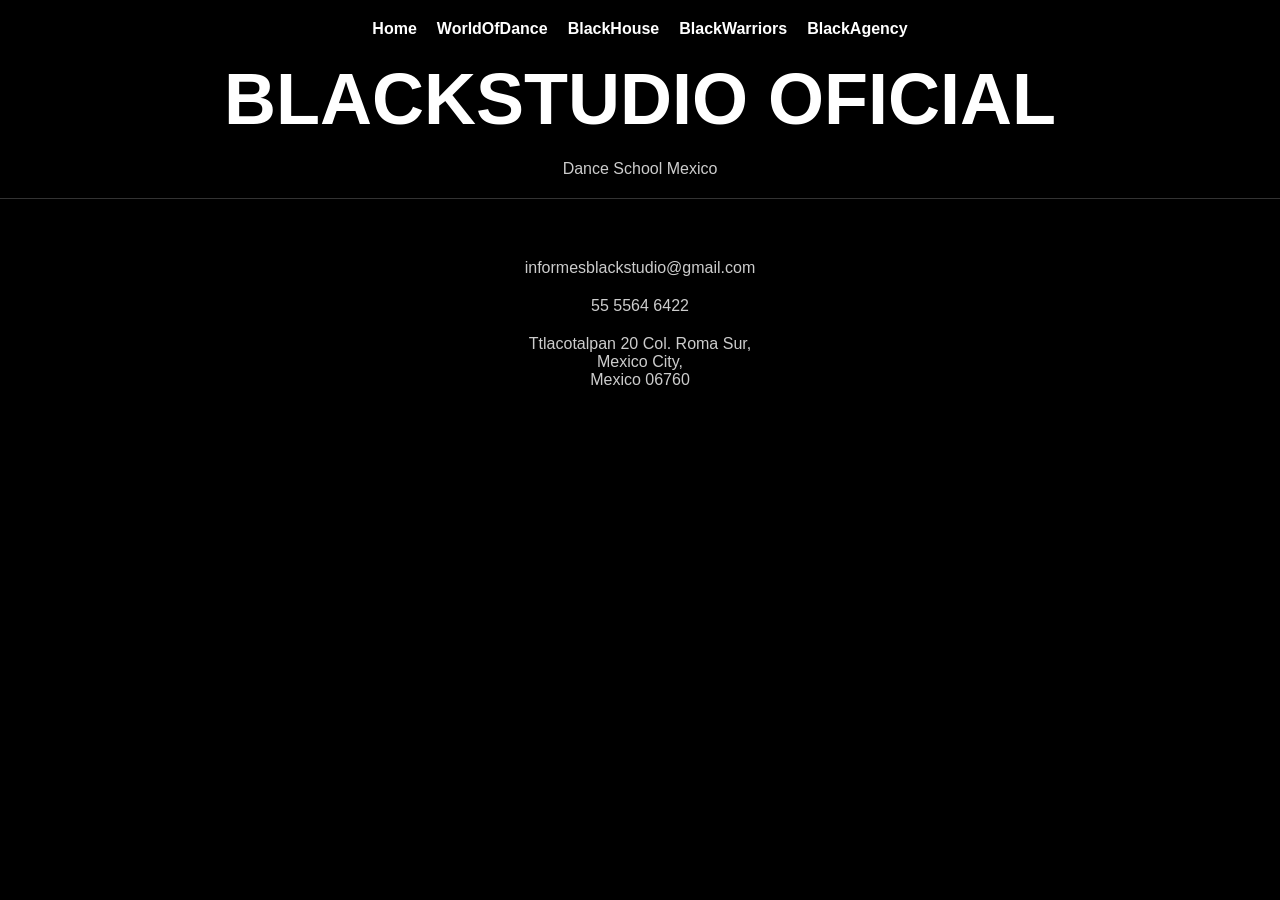
==== index.html @ 1b82772d "Initial commit - Blackstudio prototype" ====
<!-- Blackstudio Website Prototype -->
<!-- Declaring HTML5 type document -->
<!DOCTYPE html>
<!--  -->

<!-- HTML content framework -->
<html>

<!-- Metadata: Contains document information, not displayed on website -->
<head>
  <!-- Browser tab title and search result title -->
  <title> BLACKSTUDIO oficial</title>
  <!--  Self-closing meta tag for metadata: <meta attribute="value"> -->
  <meta charset = "UTF-8">
  <meta name="viewport" content="width=device-width, initial-scale=1.0">
  <!-- Link to external CSS file -->
  <link rel="stylesheet" href="style.css">
</head>

<!-- Webpage visible content -->
<body>

  <!-- INTRODUCTION -->
  
  <!-- Introductory content -->
  <header>
    <!-- Set of navigation links / navigation menus-->
    <nav>
      <!-- unordered list (bullet points) -->
      <ul>
      <!-- anchor link <a> starts the link element -->
      <li><a href="/home/">Home</a></li>
        <li><a href="/worldofdance/">WorldOfDance</a></li>
        <li><a href="/blackhouse/">BlackHouse</a></li>
        <li><a href="/blackwarriors/">BlackWarriors</a></li>
        <li><a href="/blackgency/">BlackAgency</a></li>
      </ul>
    </nav>
  </header>
    
  <!-- TITLE SECTION -->
  
  <!-- Division/Container grouping elements together -->
  <div>
    <!-- Title -->
    <h1>BLACKSTUDIO oficial</h1>
    <!-- Paragraph -->
    <p>Dance School Mexico</p>
  </div>
  
  <!-- INSTAGRAM FEED -->
  
  <!-- Division/Container  -->
  <!-- -->
  <!-- data-key: Custom data attribute (user-defined) used by JapaScript widget (mini appplication) -->
  <!-- class attribute: ft ("fouita") for css styling or JavaScript selection -->
  <!-- id: unique identifier name to define variabe name -->
  <div data-key="Dark Instagram Feed  " class="ft" id="ftfe1aa3b"></div>
  <!-- script tag calling code content from another JavaScript File-->
  <script src="https://wdg.fouita.com/widgets/0x3df976.js"></script>
 
  <!-- FOOTER SECTION -->
  <footer>
  
    <p>informesblackstudio@gmail.com</p>
    <p>55 5564 6422</p>
    <p>
    Ttlacotalpan 20 Col. Roma Sur, <br>
    Mexico City, <br>
    Mexico 06760
    </p>
    
  </footer> 
  
</body>

</html>
---- style.css ----
/* style.css - Blackstudio Official Styles */

/* RESET DEFAULT STYLE
 * Universal selector * -> selects ALL elements on page
 * margin: spacing between <div> boxes [Box 1]    ← 20px space →    [Box 2]
   ↑                          ↑
   └── Extra space around each box
 * padding: Space inside an element between content and its border ┌─────────────────────┐
│                     │ ← 20px padding
│    Text content     │
│                     │
└─────────────────────┘
  ↑ Border
  
 * box-sizing: border-box --> Changes how total width/height is calculated to include padding and border, width/height includes padding and border
 
  ┌─────────────────────────────────┐
  │         MARGIN (outside)        │
  │  ┌───────────────────────────┐  │
  │  │         BORDER            │  │
  │  │  ┌─────────────────────┐  │  │
  │  │  │      PADDING        │  │  │
  │  │  │  ┌───────────────┐  │  │  │
  │  │  │  │   CONTENT     │  │  │  │
  │  │  │  │   (text)      │  │  │  │
  │  │  │  └───────────────┘  │  │  │
  │  │  │                     │  │  │
  │  │  └─────────────────────┘  │  │
  │  │                           │  │
  │  └───────────────────────────┘  │
  │                                 │
  └─────────────────────────────────┘


 */

* {
  margin: 0;
  padding: 0;
  box-sizing: border-box;
  text-align: center;
}

/* BRAND COLOURS
 * styling of body section
 */
body {
  background-color: black;
  color: white;
  font-family: Arial, sans-serif;
  text-align: center;
}

/* NAVIGATION STYLE
 * Selects <ul> elements that are inside <nav> elements
 * list-style: none; -     Removes bullet points from lists
 * display: flex; - Makes items display horizontally
 * gap: 20px; - Adds 20px space between flex items
 * padding: 20px; - Adds 20px space inside the element (all sides)
 */
 
 nav {
  display: flex;
  justify-content: center;  /* Centers the ul inside the nav */
}

nav ul {
  list-style: none;
  display: flex;
  gap: 20px;
  padding: 20px;
}

/* HREF STYLES <a> tags
 * color: white; - Makes link text white
 * text-decoration: none; - Removes default underline from links
 * font-weight: bold; - Makes text bold
 */

nav a {
  color: white;
  text-decoration: none;
  font-weight: bold;
}

/* HOVER EFFECTS for 
 * :hover is a pseudo-class (state-based selector) --> Applies styles when mouse hovers over the elementlinks 
 * Changes to colour #ff0
*/
nav a:hover {
  color: #999;  
}

/* MAIN TITLE <h1> tag
 */
@import url('https://fonts.googleapis.com/css2?family=Montserrat:wght@400;700;900&display=swap');

h1 {
  font-family: 'Montserrat', sans-serif;
  font-weight: 700;
  text-transform: uppercase;
  font-size: 72px;
}

/* PARAGRAPH STYLES <p>
 */
p {
  margin: 20px;
  color: #ccc;
}

/* FOOTER <footer> section
 * 40px = top and bottom padding, 20px = left and right padding
 * order-top-width: 1px; border-top-style: solid; border-top-color: #333; (dark gray)
 */
footer {
  padding: 40px 20px;
  border-top: 1px solid #333;
}
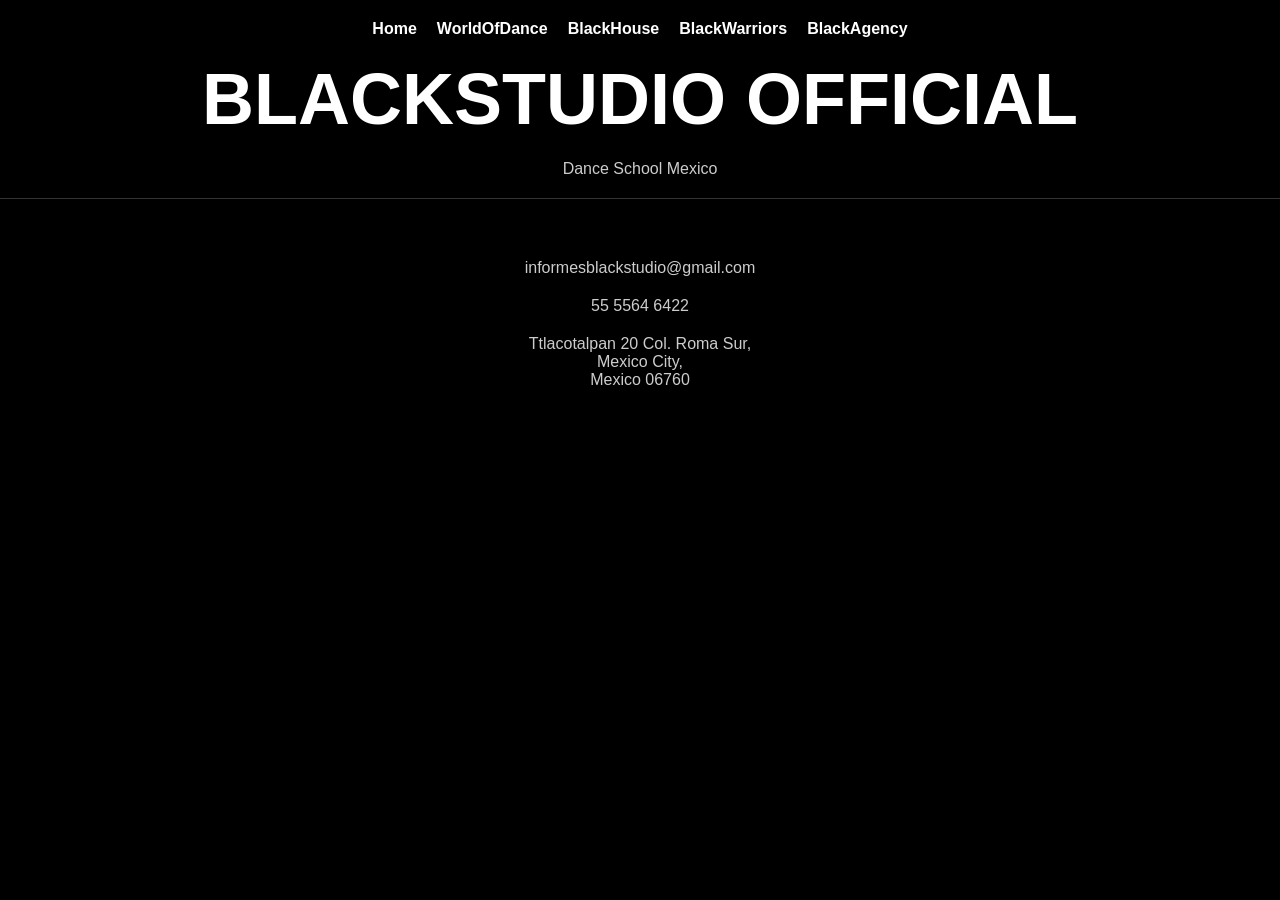
==== commit 9f59c508: "Initial commit - Blackstudio prototype" ====
--- a/index.html
+++ b/index.html
@@ -43,7 +43,7 @@
   <!-- Division/Container grouping elements together -->
   <div>
     <!-- Title -->
-    <h1>BLACKSTUDIO oficial</h1>
+    <h1>BLACKSTUDIO official</h1>
     <!-- Paragraph -->
     <p>Dance School Mexico</p>
   </div>
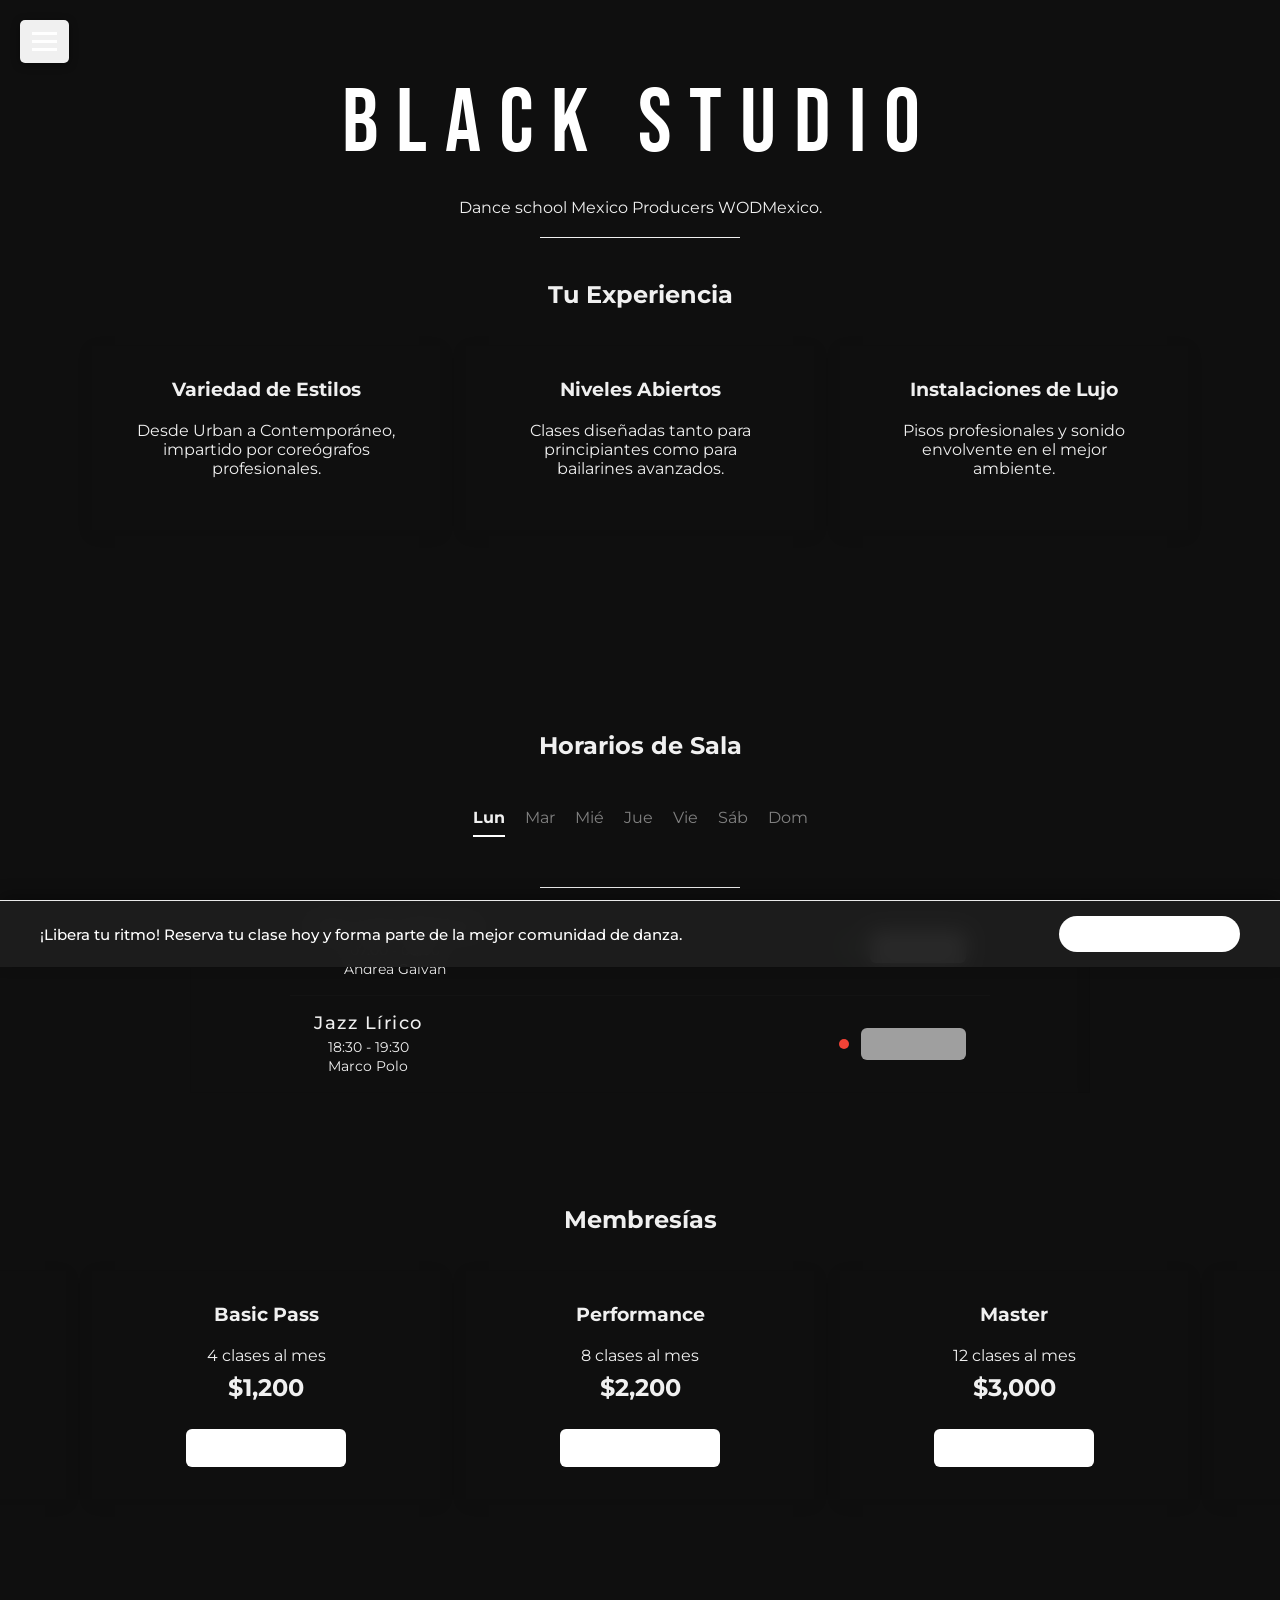
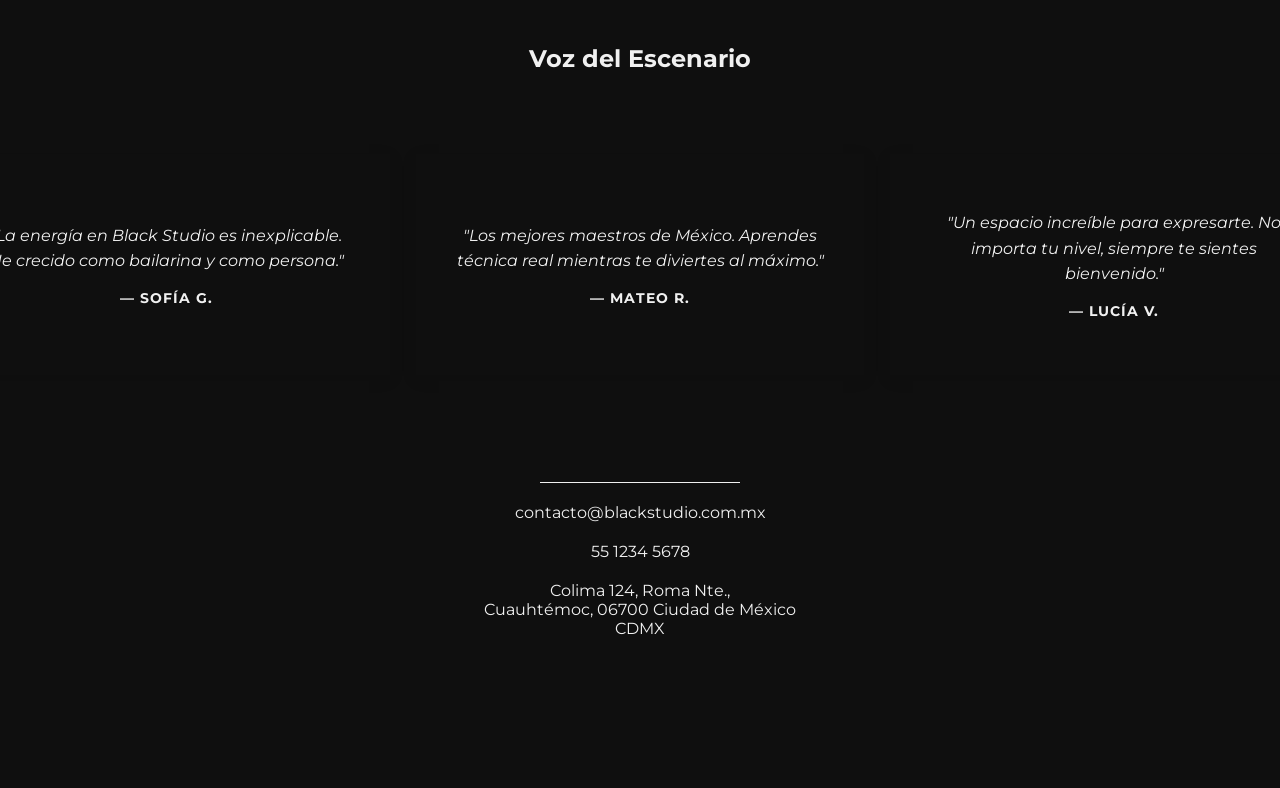
==== commit 0352d25c: "refactor: apply instagram widget and rename index.html" ====
--- a/index.html
+++ b/index.html
@@ -1,77 +1,168 @@
-<!-- Blackstudio Website Prototype -->
-<!-- Declaring HTML5 type document -->
 <!DOCTYPE html>
-<!--  -->
 
-<!-- HTML content framework -->
 <html>
 
-<!-- Metadata: Contains document information, not displayed on website -->
 <head>
-  <!-- Browser tab title and search result title -->
-  <title> BLACKSTUDIO oficial</title>
-  <!--  Self-closing meta tag for metadata: <meta attribute="value"> -->
+  <title> BLACK STUDIO | Dance & Art </title>
   <meta charset = "UTF-8">
   <meta name="viewport" content="width=device-width, initial-scale=1.0">
-  <!-- Link to external CSS file -->
   <link rel="stylesheet" href="style.css">
 </head>
 
-<!-- Webpage visible content -->
 <body>
 
-  <!-- INTRODUCTION -->
-  
-  <!-- Introductory content -->
-  <header>
-    <!-- Set of navigation links / navigation menus-->
-    <nav>
-      <!-- unordered list (bullet points) -->
-      <ul>
-      <!-- anchor link <a> starts the link element -->
-      <li><a href="/home/">Home</a></li>
+  <div class="menu-button" id="menuButton">
+    <div class="bar"></div>
+    <div class="bar"></div>
+    <div class="bar"></div>
+  </div>
+
+  <div class="slide-menu" id="slideMenu">
+    <div class="menu-content">
+      <h3>Explore</h3>
+      <ul class="menu-links">
+         <li><a href="/home/">Home</a></li>
         <li><a href="/worldofdance/">WorldOfDance</a></li>
         <li><a href="/blackhouse/">BlackHouse</a></li>
         <li><a href="/blackwarriors/">BlackWarriors</a></li>
-        <li><a href="/blackgency/">BlackAgency</a></li>
+        <li><a href="/blackagency/">BlackAgency</a></li>
       </ul>
-    </nav>
-  </header>
-    
-  <!-- TITLE SECTION -->
-  
-  <!-- Division/Container grouping elements together -->
-  <div>
-    <!-- Title -->
-    <h1>BLACKSTUDIO official</h1>
-    <!-- Paragraph -->
-    <p>Dance School Mexico</p>
+    </div>
   </div>
   
-  <!-- INSTAGRAM FEED -->
+  <div class="overlay" id="overlay"></div>
+    
+  <div>
+    <h1>BLACK STUDIO</h1>
+    <p>Dance school Mexico Producers WODMexico.</p>
+    
+    <hr class="fine-line">
+  </div>
   
-  <!-- Division/Container  -->
-  <!-- -->
-  <!-- data-key: Custom data attribute (user-defined) used by JapaScript widget (mini appplication) -->
-  <!-- class attribute: ft ("fouita") for css styling or JavaScript selection -->
-  <!-- id: unique identifier name to define variabe name -->
-  <div data-key="Dark Instagram Feed  " class="ft" id="ftfe1aa3b"></div>
-  <!-- script tag calling code content from another JavaScript File-->
-  <script src="https://wdg.fouita.com/widgets/0x3df976.js"></script>
+  <div class="floating-banner">
+  <div class="banner-content">
+    <p>¡Libera tu ritmo! Reserva tu clase hoy y forma parte de la mejor comunidad de danza.</p>
+    
+    <div class="cta-container">
+      <a href="https://wa.me/525530510505?text=Hola,%20quiero%20información%20sobre%20las%20clases%20en%20Black%20Studio"  class="cta-button">Empezar a bailar</a>
+    </div>
+  </div>
+</div>
+
+  <section class="benefits">
+    <h2>Tu Experiencia</h2>
+    <div class="benefits-container">
+      <div class="benefit-item">
+        <h3>Variedad de Estilos</h3>
+        <p>Desde Urban a Contemporáneo, impartido por coreógrafos profesionales.</p>
+      </div>
+      
+      <div class="benefit-item">
+        <h3>Niveles Abiertos</h3>
+        <p>Clases diseñadas tanto para principiantes como para bailarines avanzados.</p>
+      </div>
+      
+      <div class="benefit-item">
+        <h3>Instalaciones de Lujo</h3>
+        <p>Pisos profesionales y sonido envolvente en el mejor ambiente.</p>
+      </div>
+    </div>
+  </section>
+  
+
+ <div data-key="Black" class="ft" id="ftfe1aa3b">
+ </div>
+ <script src="https://wdg.fouita.com/widgets/0x3df976.js"></script>
  
-  <!-- FOOTER SECTION -->
-  <footer>
+   
+   
+  <div class="schedule-section">
+    <h2>Horarios de Sala</h2>
+    <div class="day-selector" id="daySelector"></div>
+
+    <hr class="fine-line">
+
+    <div class="schedule-slider" id="scheduleSlider"></div>
+  </div>
+
+    <section class="pricing">
+    <h2>Membresías</h2>
+    <div class="pricing-slider">
+
+      <div class="pricing-card">
+        <h3>Drop-in</h3>
+        <p>Clase suelta</p>
+        <span class="price">$170</span>
+        <button class="cta-btn">Comprar</button>
+      </div>
+
+      <div class="pricing-card">
+        <h3>Basic Pass</h3>
+        <p>4 clases al mes</p>
+        <span class="price">$1,200</span>
+        <button class="cta-btn">Comprar</button>
+      </div>
+
+      <div class="pricing-card">
+        <h3>Performance</h3>
+        <p>8 clases al mes</p>
+        <span class="price">$2,200</span>
+        <button class="cta-btn">Comprar</button>
+      </div>
+
+      <div class="pricing-card">
+        <h3>Master</h3>
+        <p>12 clases al mes</p>
+        <span class="price">$3,000</span>
+        <button class="cta-btn">Comprar</button>
+      </div>
+
+      <div class="pricing-card">
+        <h3>Black Pass</h3>
+        <p>Clases ilimitadas</p>
+        <span class="price">$4,000</span>
+        <button class="cta-btn">Comprar</button>
+      </div>
+
+    </div>
+  </section>
+
+  <section class="testimonials">
+    <h2>Voz del Escenario</h2>
+      <div class="testimonial-slider">  
+      
+        <div class="testimonial-card">
+            <p>"La energía en Black Studio es inexplicable. He crecido como bailarina y como persona."</p>
+            <span>— Sofía G.</span>
+        </div>
+        
+        <div class="testimonial-card">
+          <p>"Los mejores maestros de México. Aprendes técnica real mientras te diviertes al máximo."</p>
+          <span>— Mateo R.</span>
+        </div>
+      
+        <div class="testimonial-card">
+          <p>"Un espacio increíble para expresarte. No importa tu nivel, siempre te sientes bienvenido."</p>
+          <span>— Lucía V.</span>
+        </div>
+        
+      </div>   
+  </section>
   
-    <p>informesblackstudio@gmail.com</p>
-    <p>55 5564 6422</p>
+    <hr class="fine-line">
+    <p> contacto@blackstudio.com.mx </p>
+  
+    <p> 55 1234 5678 </p>
+    
     <p>
-    Ttlacotalpan 20 Col. Roma Sur, <br>
-    Mexico City, <br>
-    Mexico 06760
+    Colima 124, Roma Nte., <br>
+    Cuauhtémoc, 06700 Ciudad de México<br>
+    CDMX
     </p>
-    
-  </footer> 
   
+  <script src="js/main.js"></script>
+  <script src="js/schedule.js"></script>
+
 </body>
 
-</html>
+</html>
--- a/style.css
+++ b/style.css
@@ -1,119 +1,815 @@
-/* style.css - Blackstudio Official Styles */
-
-/* RESET DEFAULT STYLE
- * Universal selector * -> selects ALL elements on page
- * margin: spacing between <div> boxes [Box 1]    ← 20px space →    [Box 2]
-   ↑                          ↑
-   └── Extra space around each box
- * padding: Space inside an element between content and its border ┌─────────────────────┐
-│                     │ ← 20px padding
-│    Text content     │
-│                     │
-└─────────────────────┘
-  ↑ Border
-  
- * box-sizing: border-box --> Changes how total width/height is calculated to include padding and border, width/height includes padding and border
+ /* Import fonts*/
+@import url('https://fonts.googleapis.com/css2?family=Bebas+Neue&family=Montserrat:wght@300;400;700&display=swap');
+
+:root {
+  /* Deep Obsidian / Black */
+  --background-color: rgba(15, 15, 15, 1);  
+  
+  /* Crisp Off-White for high legibility */
+  --font-color: rgba(240, 240, 240, 1);           
+  
+  /* A subtle Gold/Champagne accent for buttons and hover */
+  --hover-color: rgba(193, 162, 105, 1);
+
+  /* Pure White for bold headers */
+  --header-color: rgba(255, 255, 255, 1); 
+  
+  /* Slightly lighter charcoal for banners/cards to create depth */
+  --banner-color: rgba(30, 30, 30, 0.95); 
+  
+  /* White text for the banner */
+  --banner-font: rgba(255, 255, 255, 1); 
+}
+  
+ /* ========================================
+ FONTS
+ ======================================== */
+
+/* MAIN TITLE <h1> tag (for screens larger than 900px)
+* IMPORTANT: h1 sizing overriden in media queries for different screen widths*/
+
+h1 {                             /* Styles for the main heading */
+  font-family: 'Bebas Neue', sans-serif; /* Uses Tenor Sans, falls back to sans-serif */
+  font-weight: 400;               /* Tenor Sans typically uses a regular weight for this look */
+  letter-spacing: 0.2em;          /* Adds wide spacing to match the 'Z A N N A' style */
+  color: var(--header-color);   
+  font-size: 7vw;
+}
+
+body {
+  /* Styles for the main body element */
+  background-color: var(--background-color);    /* Sets entire page background to Light Brown */
+  color: var(--font-color);              /* Sets text to Dark Brown for readability */
+  font-family: 'Montserrat', sans-serif; /* Uses Montserrat font, falls back to any sans-serif */
+  text-align: center;             /* Centers all text in the body */
+  padding-bottom: 130px;
+  margin-top: 70px; /* Adjust the 50px to whatever height you need */
+}
+
+
+/* ========================================
+   GENERAL STYLES
+======================================== */
+
+html {
+  scroll-behavior: smooth; /* Makes all internal jumps feel fluid and expensive */
+}
+
+* {                               /* Selects ALL elements on the page */
+  margin: 0;                      /* Removes default margin spacing from all elements */
+  box-sizing: border-box;         /* Includes padding and border in element's total width/height */
+  padding: 0;                     /* Removes default padding spacing from all elements */
+  text-align: center;             /* Centers all text content by default */
+}
  
-  ┌─────────────────────────────────┐
-  │         MARGIN (outside)        │
-  │  ┌───────────────────────────┐  │
-  │  │         BORDER            │  │
-  │  │  ┌─────────────────────┐  │  │
-  │  │  │      PADDING        │  │  │
-  │  │  │  ┌───────────────┐  │  │  │
-  │  │  │  │   CONTENT     │  │  │  │
-  │  │  │  │   (text)      │  │  │  │
-  │  │  │  └───────────────┘  │  │  │
-  │  │  │                     │  │  │
-  │  │  └─────────────────────┘  │  │
-  │  │                           │  │
-  │  └───────────────────────────┘  │
-  │                                 │
-  └─────────────────────────────────┘
-
-
- */
-
-* {
+ nav {                            /* Styles for the navigation container */
+  display: flex;                  /* Uses flexbox layout for the nav */
+  justify-content: center;        /* Centers the ul inside the nav horizontally */
+}
+
+nav ul {                          /* Styles for unordered lists inside navigation */
+  list-style: none;               /* Removes bullet points from list items */
+  display: flex;                  /* Displays list items in a horizontal row */
+  gap: 20px;                      /* Adds 20px space between each list item */
+  padding: 20px;                  /* Adds 20px space inside the ul around all sides */
+}
+
+nav a {                           /* Styles for anchor links inside navigation */
+  color:  var(--font-color);                   /* Sets link text color to white */
+  text-decoration: none;          /* Removes the default underline from links */
+  font-weight: bold;              /* Makes link text bold */
+}
+
+/* HOVER EFFECTS for 
+ * :hover is a pseudo-class (state-based selector) --> Applies styles when mouse hovers over the element-links 
+*/
+nav a:hover {                     /* Applies when mouse hovers over navigation links */
+  color: var(--hover-color);                    /* Changes link color to medium gray on hover */
+}
+
+p {                               /* Styles for paragraph elements */
+  margin: 20px;                   /* Adds 20px margin around all sides of paragraphs */
+  color: var(--font-color);                       /* Sets paragraph text color to light gray */
+}
+
+.fine-line {
+  border: 0;
+  height: 1px;
+  background: var(--font-color); /* Use a soft grey or your brand color */
+  width: 200px;       /* Keeps it "minimalist" and centered */
+  margin: 10px auto; /* Adjusts spacing above/below and centers it */
+}
+
+/* ========================================
+   BENEFITS (Slider Version)
+   ======================================== */
+   
+/* Entire benefits section */   
+.benefits {
+  text-align: center;
+  padding: 2em 0;
+  overflow: hidden; /* Prevents page-wide horizontal scrolling */
+}
+
+/* 'Ofrecemos' header*/
+.benefits h2 {
+  margin-bottom: 0.5em;
+  color: var(--font-color);
+}
+
+/* sliding container containing individual cards */
+.benefits-container {
+  display: flex !important;
+  flex-direction: row !important; /* Force horizontal even on mobile */
+  overflow-x: auto;             /* Enable horizontal swipe */
+  scroll-snap-type: x mandatory; /* Magnet effect */
+  gap: 1.5em;
+  padding: 1.5em 15% 3em 15%;   /* 15% side padding for the "center" effect */
+  scrollbar-width: none;        /* Hide scrollbar Firefox */
+  -ms-overflow-style: none;     /* Hide scrollbar Edge */
+}
+
+.benefits-container::-webkit-scrollbar {
+  display: none;                /* Hide scrollbar Chrome/Safari */
+}
+
+/* Individual benefits card */
+.benefit-item {
+  flex: 0 0 75%;                /* Card takes up 75% of view */
+  scroll-snap-align: center;    /* Magnet snap to center */
+  padding: 2em 1.5em;
+  border-radius: 0;             /* ZANNA sharp edges */
+  box-shadow: 0 4px 15px rgba(0, 0, 0, 0.08);
+  border: 1px solid rgba(0, 0, 0, 0.05);
+  text-align: center;
+}
+
+.benefit-item:hover {
+  transform: translateY(-2px); /* Subtle lift effect */
+  box-shadow: 0 4px 12px rgba(0, 0, 0, 0.15);
+}
+
+/* --- COMPUTER SCREENS (Desktop adjustments) --- */
+@media (min-width: 769px) {
+  .benefit-item {
+    flex: 0 0 350px;            /* Fixed elegant width on computers */
+  }
+  
+  .benefits-container {
+    padding-inline: 20%;        /* More "peek" space on larger screens */
+  }
+}
+
+/* ========================================
+   CLASS SCHEDULES
+   ======================================== */
+/* Main schedule section in index.html*/
+.schedule-section {
+  max-width: 900px;
+  margin: 0 auto
+}
+
+/* 'Horarios' header*/
+.schedule-section h2 {
+  margin-bottom: 2em;
+  color: var(--font-color);
+  margin-top: 5em
+}
+/*Container for day "Tabs" (the buttons labeled DOM 22, LUN 23, MAR 24, etc.) in index.html*/
+.day-selector {
+  display: flex;
+  justify-content: center;
+  gap: 20px;
+  padding-bottom: 30px;
+  /*border-bottom: 1px solid var(--header-color);*/
+  margin-bottom: 20px;
+}
+
+/* Tab for they day's name on top of the class schedules */
+.day-tab {
+  cursor: pointer;
+  padding-bottom: 8px;
+  opacity: 0.5;
+  text-align: center;
+  transition: all 0.3s ease;
+}
+
+/* Active day */
+.day-tab.active {
+  opacity: 1;
+  font-weight: bold;
+  border-bottom: 2px solid var(--header-color);
+}
+
+/*A long horizontal row of slides (days) that moves back and forth in index.html*/
+.schedule-slider {
+  display: flex;
+  overflow-x: auto;
+  scroll-behavior: smooth;
+  scroll-snap-type: x mandatory; /* You already have this */
+  -webkit-overflow-scrolling: touch; /* Makes the magnet feel smoother on iPhones */
+  scrollbar-width: none; /* Hide scrollbar for Chrome/Safari below */
+  margin-bottom: 80px; /* Pushes the next section further down */
+}
+
+.schedule-slider::-webkit-scrollbar { display: none; }
+
+/* Main container for one class entry (e.g., Yin Yoga) in schedule.js */
+.schedule-row {
+  display: flex;
+  flex-direction: row;   /* Stacks the text and button vertically */
+  align-items: center;       /* Centers the text and button horizontally */
+  padding: 1rem 1.5rem; /* 15px top/bottom, 5% left/right */
+  border-bottom: 1px solid rgba(61, 61, 61, 0.1); /* Adds a very light divider line */
+  justify-content: space-between; /* Pushes text to left and buttons to right */
+  transition: background-color 0.6s ease;
+  box-sizing: border-box;
+  max-width: 700px;
+  margin: 0 auto; /* Centers the restricted row within the section */
+}
+
+/* Class-info container with class name, schedule and teacher*/
+.class-info {
+  flex: 1; 
+  text-align: left;
+  padding-right: 20px; /* Space between text and the dot/button area */
+  min-width: 0; /*Allows text to truncate or wrap instead of pushing the button */
+  padding: 0;
+}
+
+/* Class-info container with class name, schedule and teacher*/
+.class-info h3 {
+  font-size: clamp(0.9rem, 2.5vw, 1.1rem);
+  margin: 0 0 5px 0;         /* Removes top margin, adds space below for the time */
+  font-weight: 500;
+  letter-spacing: 1.5px;
+}
+
+/* Time and instructor */
+.class-info p {
+  font-size: clamp(0.75rem, 2vw, 0.85rem);  margin: 4px 0;              /* Tight spacing between the time line and instructor line */
+  line-height: 1.4;
   margin: 0;
-  padding: 0;
-  box-sizing: border-box;
+}
+
+
+/* Subtle hover effect for the whole row 
+.schedule-row:hover {
+  background-color: rgba(255, 255, 255, 0.3); 
+} */
+
+/* Remove the line from the last class so it doesn't look cut off */
+.schedule-row:last-child {
+  border-bottom: none;
+}
+
+/* Container for all class rows of a specific day in schedule.js*/
+.day-environment {
+  min-width: 100%;
+  flex-shrink: 0;
+  scroll-snap-align: start;   /* The "magnet" locks to the start of the element */
+  scroll-snap-stop: always;    /* Prevents the user from accidentally skipping days */
+  overflow: hidden;  /* Prevents any internal "leakage" of width */
+}
+
+/* Container to keep dot and reserve-button aligned */
+.class-actions {
+  display: flex;
+  align-items: center;
+  justify-content: center;
+  gap: 0.8em; /* Space between the green dot and the button */
+  /*width: 8em;  Fixed width ensures all buttons line up vertically */
+  flex-shrink: 0; /* Prevents the button area from being squeezed */
+  min-width: auto;
+  margin-left:1rem;
+  width: auto;
+}
+
+/* The Base Shape of the dot */
+.status-dot {
+  width: 10px;
+  height: 10px;
+  border-radius: 50%; /* Makes it a perfect circle */
+  display: inline-block;
+}
+
+/* The Green Color logic */
+.status-dot.green {
+  background-color: #4CAF50; /* A clean, "Yoga" Zen green */
+  box-shadow: 0 0 8px rgba(76, 175, 80, 0.5); /* Optional: Subtle glow */
+}
+
+/* Ready for future status colors */
+.status-dot.orange { background-color: #FF9800; }
+.status-dot.red { background-color: #F44336; }
+
+/* Reserve button */
+.btn-reserve {
+  background-color: var(--header-color);
+  color: #FFFFFF; 
+  border: none;
+  padding: 0.6em 1.2em;
+  border-radius: 6px;
+  font-family: inherit;
+  font-weight: 500;
+  cursor: pointer;
+  font-size: 0.85rem; /* Slightly smaller base font */
+}
+
+/* This targets ONLY buttons that have the 'disabled' attribute */
+.btn-reserve:disabled {
+  background-color: var(--header-color);
+  cursor: not-allowed;
+  opacity: 0.6;
+}
+
+.btn-reserve:hover {
+  opacity: 0.8;
+  transform: translateY(-2px); /* Subtle lift effect */
+  box-shadow: 0 4px 12px rgba(0, 0, 0, 0.15);
+}
+
+.btn-reserve:active {
+  transform: translateY(0); /* "Pressed" look when clicking */
+}
+
+/* Targets screens wider than 900px */
+@media (min-width: 900px) {
+  .schedule-row {
+    gap: 4rem;              /* Creates a consistent, elegant space between them */
+  }
+
+  .day-environment {
+  border-radius: 0;          /* Sharp corners for the boutique look */
+  box-shadow: 0 4px 15px rgba(0, 0, 0, 0.08);
+  border: 1px solid rgba(0, 0, 0, 0.05);
+
+}
+  .class-info {
+    flex: 0 1 auto;         /* Prevents the text from taking up all empty space */
+    text-align: right;      /* Optional: aligns text toward the button for a premium look */
+  }
+}
+
+/* Targets screens between 400px and 899px */
+@media screen and (min-width: 400px) and (max-width: 899px) {
+  .schedule-row {
+    /* 1. Reset padding to match your standard look */
+    padding: 1rem 1.5rem; 
+    /* 2. Set a comfortable width that keeps content centered */
+    /* Instead of 100%, we use 90% to create a natural side gutter */
+    width: 90%; 
+    max-width: 600px; 
+    /* 3. Ensure the horizontal centering is active */
+    margin: 0 auto;
+    /* 4. Ensure space stays balanced between text and button */
+    justify-content: space-between;
+  }
+
+  .class-info {
+    /* Ensure text stays left-aligned within its half of the centered row */
+    text-align: left;
+  }
+}
+
+/* ========================================
+   TESTIMONIALS
+   ======================================== */
+   
+/* Entire testimonials container */
+.testimonials {
   text-align: center;
-}
-
-/* BRAND COLOURS
- * styling of body section
- */
-body {
-  background-color: black;
-  color: white;
-  font-family: Arial, sans-serif;
+  padding: 4em 0; /* Vertical breathing room */
+  overflow: hidden; /* Keeps the slider from causing page horizontal scroll */
+}
+/* Header 'Nuestra comunidad opina */
+.testimonials h2 {
+  margin-bottom: 2em;
+  color: var(--font-color);
+}
+
+/* --- THE SLIDER TRACK (The Horizontal Axis) --- */
+/* Sliding container with all testimonial cards */
+.testimonial-slider {
+  display: flex;
+  overflow-x: auto;          /* Enables the actual swipe/scroll */
+  scroll-snap-type: x mandatory; /* The "Magnet" effect to snap boxes in place */
+  gap: 1.5em;                /* Space between cards based on text size */
+
+  padding: 2em 15%;   /*Horizontal padding allows the first/last cards 
+     to sit in the center of the screen */
+  
+  /* Matches the padding so the snap point is also centered */
+  scroll-padding-inline: 15%;
+  scrollbar-width: none;     /* Hides scrollbar on Firefox */
+  -ms-overflow-style: none;  /* Hides scrollbar on Edge */
+}
+
+/* Hides scrollbar on Chrome, Safari, and Opera */
+.testimonial-slider::-webkit-scrollbar {
+  display: none;
+}
+
+/* Individual testimonial cards*/
+.testimonial-card {
+  flex: 0 0 75%;             /* Card takes 85% of screen (shows "peek" of next) */
+  scroll-snap-align: center; /* Ensures card snaps to middle of screen */
+  padding: 2.5em 1.5em;      /* Relative padding that grows with text */
+  border-radius: 0;          /* Sharp corners for the boutique look */
+  box-shadow: 0 4px 15px rgba(0, 0, 0, 0.08);
+  border: 1px solid rgba(0, 0, 0, 0.05);
+  display: flex;
+  flex-direction: column;
+  justify-content: center;
+}
+
+.testimonial-card:hover {
+  opacity: 0.8;
+  transform: translateY(-2px); /* Subtle lift effect */
+  box-shadow: 0 4px 12px rgba(0, 0, 0, 0.15);
+}
+
+/* Testimonial quotes */
+.testimonial-card p {
+  line-height: 1.6;
+  max-width: 45ch;           /* Typography "Golden Range" */
+  margin: 0 auto 1em auto;
+  font-style: italic;        /* Distinguishes the quote from other text */
+}
+
+/* Testimonial author */
+.testimonial-card span {
+  display: block;
+  font-weight: bold;
+  text-transform: uppercase;
+  letter-spacing: 1px;
+  font-size: 0.85em;
+  color: var(--font-color);
+}
+
+/* --- COMPUTER SCREENS (Min-width: 769px) --- */
+@media (min-width: 769px) {
+  .testimonial-slider {
+    justify-content: center; /* Centers cards if there are only a few */
+    padding: 2em 10%;       /* Larger side padding on desktop */
+  }
+
+  .testimonial-card {
+    flex: 0 0 450px;         /* Fixed elegant width on large screens */
+    padding: 3.5em 2.5em;    /* More luxurious spacing on desktop */
+  }
+}
+
+/* ========================================
+   PRICING SECTION
+   ======================================== */
+
+.pricing {
   text-align: center;
-}
-
-/* NAVIGATION STYLE
- * Selects <ul> elements that are inside <nav> elements
- * list-style: none; -     Removes bullet points from lists
- * display: flex; - Makes items display horizontally
- * gap: 20px; - Adds 20px space between flex items
- * padding: 20px; - Adds 20px space inside the element (all sides)
- */
- 
- nav {
+  padding: 2em 0;
+  overflow: hidden;
+}
+
+.pricing h2 {
+  margin-bottom: 0.5em;
+  color: var(--font-color);
+}
+
+/* --- THE SLIDER TRACK --- */
+.pricing-slider {
+  display: flex !important;
+  flex-direction: row !important;
+  overflow-x: auto;
+  scroll-snap-type: x mandatory;
+  gap: 1.5em;
+  padding: 1.5em 15% 3em 15%;
+  scrollbar-width: none;
+  -ms-overflow-style: none;
+}
+
+.pricing-slider::-webkit-scrollbar {
+  display: none;
+}
+
+/* Individual pricing cards */
+.pricing-card {
+  flex: 0 0 75%;
+  scroll-snap-align: center;
+  padding: 2em 1.5em;
+  border-radius: 0; 
+  box-shadow: 0 4px 15px rgba(0, 0, 0, 0.08);
+  border: 1px solid rgba(0, 0, 0, 0.05);
+  text-align: center;
   display: flex;
-  justify-content: center;  /* Centers the ul inside the nav */
-}
-
-nav ul {
-  list-style: none;
-  display: flex;
-  gap: 20px;
-  padding: 20px;
-}
-
-/* HREF STYLES <a> tags
- * color: white; - Makes link text white
- * text-decoration: none; - Removes default underline from links
- * font-weight: bold; - Makes text bold
- */
-
-nav a {
-  color: white;
-  text-decoration: none;
+  flex-direction: column;
+  justify-content: center;
+}
+
+.pricing-card:hover {
+  transform: translateY(-2px); /* Subtle lift effect */
+  box-shadow: 0 4px 12px rgba(0, 0, 0, 0.15);
+}
+
+.pricing-card h3 {
+  color: var(--font-color);
+  font-size: 1.2 em;
+}
+
+.pricing-card p {
+  color: var(--font-color);
+  font-size: 1.2 em;
+  margin-bottom: 0.5em;
+}
+
+/* Price Styling */
+.pricing-card .price {
+  font-size: 1.5em;
   font-weight: bold;
-}
-
-/* HOVER EFFECTS for 
- * :hover is a pseudo-class (state-based selector) --> Applies styles when mouse hovers over the elementlinks 
- * Changes to colour #ff0
-*/
-nav a:hover {
-  color: #999;  
-}
-
-/* MAIN TITLE <h1> tag
- */
-@import url('https://fonts.googleapis.com/css2?family=Montserrat:wght@400;700;900&display=swap');
-
-h1 {
-  font-family: 'Montserrat', sans-serif;
-  font-weight: 700;
-  text-transform: uppercase;
-  font-size: 72px;
-}
-
-/* PARAGRAPH STYLES <p>
- */
-p {
-  margin: 20px;
-  color: #ccc;
-}
-
-/* FOOTER <footer> section
- * 40px = top and bottom padding, 20px = left and right padding
- * order-top-width: 1px; border-top-style: solid; border-top-color: #333; (dark gray)
- */
-footer {
-  padding: 40px 20px;
-  border-top: 1px solid #333;
-}
+  color: var(--font-color);
+}
+
+/* Button Styling */
+.cta-btn {
+  background: var(--header-color);
+  color: #fff;
+  border: none;
+  padding: 0.8em 2.5em;
+  border-radius: 6px;
+  font-family: inherit;
+  font-size: 0.85em;
+  font-weight: 500;
+  transition: opacity 0.3s ease;
+  letter-spacing: 1px;
+  cursor: pointer;
+  transition: opacity 0.3s;
+  margin-top: 2em;  /*adds space above*/
+  align-self: center; /* keeps button centered */
+  min-width: 160px  /*ensures button does't get too small on small screens */
+}
+
+.cta-btn:active{
+  transform: translateY(0); /* "Pressed" look when clicking */
+}
+
+.cta-btn:hover {
+  opacity: 0.8;
+  transform: translateY(-2px); /* Subtle lift effect */
+  box-shadow: 0 4px 12px rgba(0, 0, 0, 0.15);
+}
+
+/* --- COMPUTER SCREENS --- */
+@media (min-width: 769px) {
+  .pricing-slider {
+    justify-content: center;
+    padding-inline: 20%;
+  }
+
+  .pricing-card {
+    flex: 0 0 350px; /* Slimmer cards for desktop to fit more side-by-side */
+  }
+}
+
+/* ========================================
+   FLOATING BANNER
+   ======================================== */
+
+/* Floating banner container - this creates a bar that stays at the bottom of the screen */
+.floating-banner {
+  position: fixed;  /* Makes the banner stay in one place even when scrolling */
+  bottom: 0;        /* Positions the banner at the very bottom of the viewport */
+  left: 0;          /* Aligns banner to the left edge */
+  width: 100%;      /* Makes banner stretch across the full width of the screen */
+  background: var(--banner-color);  /* Uses a CSS variable for banner background color - you can replace this with a specific color like #000000 or #333 */
+  backdrop-filter: blur(10px); /* Adds a frosted glass effect by blurring content behind the banner */
+  border-top: 1px solid #eaeaea; /* Adds a thin light gray line at the top of banner */
+  padding: 15px 20px; /* Adds space inside banner: 15px top/bottom, 20px left/right */
+  z-index: 1000; /* Controls stacking order - higher number means banner appears above other content */
+  box-shadow: 0 -5px 15px rgba(0,0,0,0.3); /* Adds shadow above banner: X offset, Y offset, blur, color */
+  transform: translateY(100%);      /* Pushes the banner completely off-bottom */
+  transition: transform 0.6s cubic-bezier(0.25, 1, 0.5, 1); /* Professional "springy" ease */
+}
+
+.floating-banner.visible {
+  transform: translateY(0);         /* Brings it back to its natural position */
+}
+
+/* Container for all the content inside the banner (text and button) */
+.banner-content {
+  display: flex;           /* Uses flexbox layout to arrange children horizontally */
+  justify-content: space-between; /* Pushes children apart: text on left, button on right */
+  align-items: center;      /* Vertically centers all children in the container */
+  max-width: 1200px;        /* Prevents content from stretching too wide on large screens */
+  margin: 0 auto;          /* Centers the content block horizontally (0 top/bottom, auto left/right) */
+}
+
+/* Styles for the paragraph text inside the banner */
+.banner-content p {
+  margin: 0;               /* Removes default paragraph margins */
+  font-size: 0.95rem;      /* Sets text size to 95% of root font size (usually about 15px) */
+  font-weight: 500;        /* Sets text to medium boldness (500 out of 900) */
+  color: var(--banner-font); /* Uses CSS variable for text color - replace with color like #ffffff */
+}
+
+/* Container for the button and any other right-side elements */
+.cta-container {
+  display: flex;           /* Arranges button and other elements horizontally */
+  align-items: center;      /* Vertically centers items in the container */
+  gap: 20px;               /* Adds 20px space between items (like between button and icon if added) */
+}
+
+/* Styles for the call-to-action button */
+.cta-button {
+  background: var(--banner-font); /* Replace this with your button color, e.g., #ff0000 for red */
+  color: white;            /* Text color inside button - change to your preference */
+  padding: 10px 20px;      /* Space inside button: 10px top/bottom, 20px left/right */
+  text-decoration: none;    /* Removes underline from link */
+  border-radius: 50px;     /* Makes button edges super round for pill shape (use 5px for slightly round, 0 for square) */
+  font-weight: 600;        /* Makes text semi-bold (600 out of 900) */
+  font-size: 0.85rem;      /* Sets text size smaller (about 13-14px) */
+  text-transform: uppercase; /* Transforms text to ALL CAPS */
+  transition: all 0.3s cubic-bezier(0.4, 0, 0.2, 1); /* This makes the hover look smooth */
+}
+
+.cta-button:hover {
+  background-color: #1A1A1A; /* Darkens slightly */
+  transform: translateY(-2px); /* Subtle lift effect */
+  box-shadow: 0 4px 12px rgba(0, 0, 0, 0.15);
+}
+
+/* Media query - only applies styles when screen width is 768px or less (mobile devices) */
+@media (max-width: 768px) {
+  /* Mobile styles for banner content container */
+  .banner-content {
+    flex-direction: column; /* Stacks children vertically instead of horizontally */
+    gap: 10px;              /* Adds space between stacked elements */
+    text-align: center;     /* Centers text horizontally */
+  }
+  /* Note: The button will automatically stack below text due to flex-direction: column */
+}
+
+/* ========================================
+   SLIDE MENU BASE STYLES
+   ======================================== */
+
+/* Base styles for slide menu - these apply on ALL devices */
+.slide-menu {                     /* Styles for the sliding menu container (BASE CLASS)*/
+  position: fixed;                /* Positions menu relative to viewport (stays in place when scrolling) */
+  top: 0;                         /* Aligns menu to the top of the screen */
+  width: 280px;                   /* Sets menu width to 280 pixels */
+  height: 100vh;                  /* Sets menu height to 100% of viewport height */
+  background-color: var(--font-color);        /* Sets menu background */
+  z-index: 1001;                  /* Places menu above most other elements (higher number = more forward) */
+  padding: 70px 20px 30px 20px;   /* Adds 70px top, 20px left/right, 30px bottom padding */
+  box-shadow: 2px 0 15px rgba(0, 0, 0, 0.5);  /* Adds shadow to right side: 2px right, 0 down, 15px blur, 50% opaque black */
+  overflow-y: auto;               /* Adds vertical scrollbar if content overflows */
+  text-align: left;               /* Left-aligns text in the menu */
+  left: -100%;
+  transition: left 0.4s ease-in;   /* SLOWER exit when class is removed */
+}
+
+.slide-menu.open {                /* Applied when menu has "open" class via JavaScript (STATE CLASS) */
+  left: 0;                        /* Moves menu to 0 from left (slides it onto screen) */
+  transition: left 0.7s ease-out;  /* FAST entrance when class is added */
+}
+
+/* Menu button base styles */
+.menu-button {                    /* Styles for the hamburger menu button */
+  position: fixed;                /* Positions button relative to viewport (stays in place) */
+  top: 20px;                      /* Places button 20px from top of screen */
+  left: 20px;                     /* Places button 20px from left of screen */
+  z-index: 1000;                  /* Places button above most elements (but below slide-menu) */
+  cursor: pointer;                /* Changes cursor to pointer/hand when hovering */
+  padding: 12px;                  /* Adds 12px padding inside button on all sides */
+  background-color: var(--font-color); ;  /* Sets background to black with 90% opacity */
+  border-radius: 5px;             /* Rounds the corners by 5 pixels */
+  flex-direction: column;         /* Stacks child elements (bars) vertically */
+  gap: 5px;                       /* Adds 5px space between each bar */
+  display: none;                  /* Hidden by default (shown only on mobile) */
+  display: flex !important;  /* Makes hamburger button visible on mobile */
+  border: none; /* Removes the default border */
+  outline: none;       /* Removes the blue/black focus ring */
+  filter: drop-shadow(0px 2px 4px rgba(0, 0, 0, 0.4));
+}
+
+.menu-button .bar {               /* Styles for the three bars inside hamburger button (DESCENDANT SELECTOR) */
+  width: 25px;                    /* Sets bar width to 25 pixels */
+  height: 3px;                    /* Sets bar height to 3 pixels */
+  background-color: white;        /* Sets bar color to white */
+}
+
+/* Overlay base styles */
+.overlay {                        /* Styles for the dark overlay when menu is open */
+  position: fixed;                /* Positions overlay relative to viewport */
+  top: 0;                         /* Starts overlay at top of screen */
+  left: 0;                        /* Starts overlay at left of screen */
+  width: 100%;                    /* Makes overlay full screen width */
+  height: 100%;                   /* Makes overlay full screen height */
+  background-color: rgba(var(--background-color-rgb), 0.9);
+  z-index: 999;                   /* Places overlay below menu (1001) but above other content */
+  display: none;                  /* Hidden by default */
+  backdrop-filter: blur(3px);     /* Adds 3px blur effect to content behind overlay */
+}
+
+.overlay.show {                   /* Applied when overlay has "show" class (via JavaScript) */
+  display: block;                 /* Makes overlay visible as block */
+}
+
+/* Menu content styles */
+.menu-content {                   /* Styles for the content container inside slide menu */
+  text-align: left;               /* Left-aligns all text in menu content */
+  color: var(--background-color);                   /* Sets text color to white */
+}
+
+.menu-content h3 {                /* Styles for h3 headings inside menu content */
+  color: var(--background-color);                   /* Sets heading text color to white */
+  font-size: 18px;                /* Sets font size to 18 pixels */
+  margin: 20px 0 15px 0;          /* Adds 20px top, 15px bottom margin (0 left/right) */
+  text-transform: uppercase;      /* Transforms text to ALL CAPS */
+  letter-spacing: 2px;            /* Adds 2px space between letters */
+  border-bottom: 2px solid var(--background-color);  /* Adds 2px solid dark gray line below heading */
+  padding-bottom: 8px;            /* Adds 8px padding below text before border */
+  text-align: left;               /* Left-aligns the heading text */
+}
+
+.menu-links {                     /* Styles for the menu links list */
+  list-style: none;               /* Removes bullet points from list */
+  margin: 0;                      /* Removes default margin */
+  padding: 0;                     /* Removes default padding */
+}
+
+.menu-links li {                  /* Styles for each list item in menu */
+  margin: 0;                      /* Removes default margin */
+  border-bottom: 1px solid var(--background-color);  /* Adds 1px solid very dark gray line below each item */
+}
+
+.menu-links a {                   /* Styles for anchor links inside menu */
+  display: block;                 /* Makes link a block element (takes full width) */
+  padding: 15px 0;                /* Adds 15px padding top and bottom (0 left/right) */
+  color: var(--background-color);                    /* Sets link color to light gray */
+  text-decoration: none;          /* Removes underline from links */
+  font-size: 16px;                /* Sets font size to 16 pixels */
+  letter-spacing: 1px;            /* Adds 1px space between letters */
+  text-align: left;               /* Left-aligns the link text */
+}
+
+/* =========================================================
+   RESPONSIVE DESIGN (SCREEN WIDTH) - MEDIA QUERIES
+   ========================================================= */
+
+/* Tablet Styles (screens smaller than 900px) */
+@media screen and (max-width: 900px) {  /* Applies only when screen width is 900px or less */
+  h1 {
+    font-size: 8vw;  /* Smaller title for tablets */  /* Reduces h1 size from 72px to 48px */
+  }
+  
+  nav ul {
+    gap: 15px;  /* Reduce space between nav items */  /* Reduces gap from 20px to 15px */
+    padding: 15px;  /* Reduces padding from 20px to 15px */
+    flex-wrap: wrap;  /* Allow nav items to wrap if needed */  /* Items move to next line if no space */
+    justify-content: center;  /* Centers wrapped items */
+  }
+  
+  p {
+    font-size: 16px;  /* Reduces paragraph font size */
+    margin: 15px;  /* Reduces paragraph margin */
+  }
+}
+
+/* Mobile Styles (screens smaller than 600px) */
+@media screen and (max-width: 600px) {  /* Applies only when screen width is 600px or less */
+  h1 {
+    font-size: 10vw;  /* Even smaller for mobile */  /* Further reduces h1 size to 36px */
+    letter-spacing: 2px;  /* Reduce letter spacing */  /* Reduces space between letters */
+    margin-top: 80px;  /* Adds margin above the h1 instead of padding */
+  }
+  
+  nav ul {
+    gap: 10px;  /* Further reduces gap to 10px */
+    padding: 10px;  /* Further reduces padding to 10px */
+    flex-direction: column;  /* Stack nav items vertically */  /* Changes from row to column layout */
+    align-items: center;  /* Centers items vertically in column */
+  }
+  
+  nav a {
+    display: block;  /* Make links full width for easier tapping */  /* Links take full width */
+    padding: 8px 0;  /* Adds vertical padding for easier tapping */
+    font-size: 16px;  /* Sets mobile link font size */
+  }
+  
+  p {
+    font-size: 14px;  /* Further reduces paragraph font size */
+    margin: 10px;  /* Further reduces paragraph margin */
+  }
+
+}
+
+/* Small Mobile Styles (screens smaller than 400px) */
+@media screen and (max-width: 400px) {  /* Applies only on very small screens */
+  h1 {
+    font-size: 10vw;  /* Smallest size for very small phones */  /* Further reduces h1 to 28px */
+  }
+  
+  nav ul {
+    gap: 5px;  /* Minimum gap between nav items */
+  }
+}
